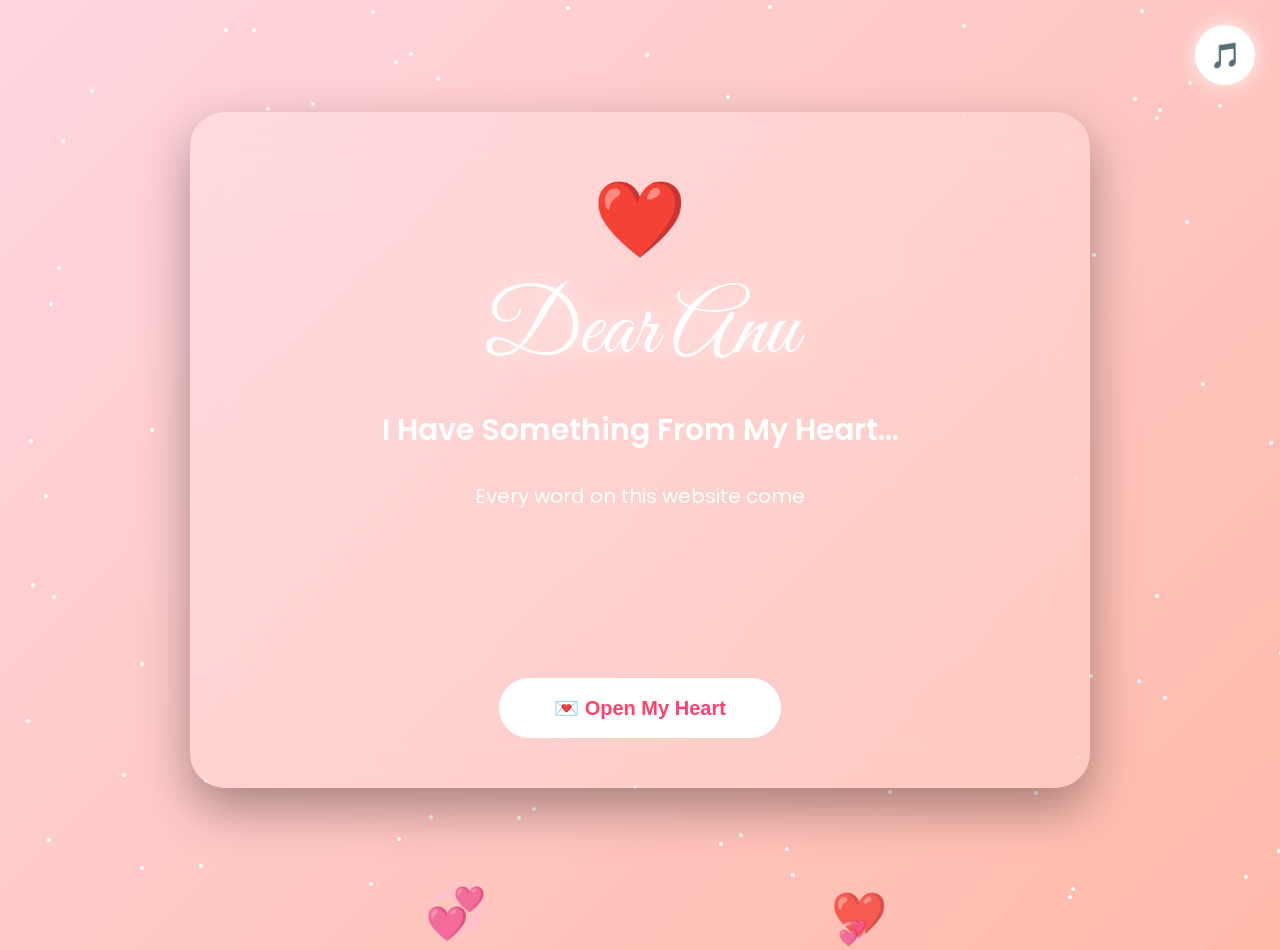
==== home.html @ 05cdf2a6 "Rename index.html to home.html" ====
<!DOCTYPE html>
<html lang="en">

<head>

<meta charset="UTF-8">
<meta name="viewport" content="width=device-width, initial-scale=1.0">

<title>For Anu ❤️</title>

<!-- Google Fonts -->
<link href="https://fonts.googleapis.com/css2?family=Great+Vibes&family=Poppins:wght@300;400;600;700&display=swap" rel="stylesheet">

<!-- CSS File -->
<link rel="stylesheet" href="style.css">

</head>


<body>


<!-- Background Effects -->

<div id="hearts"></div>

<div id="petals"></div>

<div id="stars"></div>


<!-- Music -->

<audio id="music" loop>

<source src="music/song.mp3" type="audio/mp3">

</audio>


<button class="music-btn" onclick="playMusic()">
🎵
</button>



<!-- Main Card -->

<section class="welcome-card">


<div class="heart-beat">

❤️

</div>


<h1>
Dear Anu
</h1>


<h2>
I Have Something From My Heart...
</h2>



<div class="message">

<p id="typing">

</p>

</div>



<button class="open-btn" onclick="nextPage()">

💌 Open My Heart

</button>



</section>



<!-- Page Transition -->

<div id="transition">

</div>



<script src="script.js"></script>


</body>

</html>
---- style.css ----
/* =========================
   GLOBAL SETTINGS
========================= */

*{
    margin:0;
    padding:0;
    box-sizing:border-box;
}


body{

    height:100vh;
    overflow:hidden;

    font-family:'Poppins',sans-serif;

    display:flex;
    justify-content:center;
    align-items:center;

    background:
    linear-gradient(
        -45deg,
        #ff758c,
        #ff7eb3,
        #ffb199,
        #ffd6e0
    );

    background-size:400% 400%;

    animation:bgMove 15s ease infinite;

    color:white;

}



/* =========================
   BACKGROUND ANIMATION
========================= */


@keyframes bgMove{

0%{
background-position:0% 50%;
}

50%{
background-position:100% 50%;
}

100%{
background-position:0% 50%;
}

}



/* =========================
   MAIN CARD
========================= */


.welcome-card{


width:90%;
max-width:900px;

padding:50px 40px;

text-align:center;


background:rgba(255,255,255,0.18);

backdrop-filter:blur(20px);


border-radius:35px;


box-shadow:

0 20px 50px rgba(0,0,0,0.35);


z-index:10;


animation:

fadeIn 2s ease;


}



@keyframes fadeIn{


from{

opacity:0;

transform:scale(.7);

}


to{

opacity:1;

transform:scale(1);

}


}



/* =========================
   TITLE
========================= */


h1{

font-family:'Great Vibes',cursive;

font-size:90px;

font-weight:400;

margin-bottom:20px;


text-shadow:

0 0 20px rgba(255,255,255,.8);


}



h2{


font-size:30px;

font-weight:600;

margin-bottom:25px;


}



/* =========================
   MESSAGE
========================= */


.message{


font-size:20px;

line-height:1.8;

min-height:170px;


}



/* =========================
   HEART BEAT
========================= */


.heart-beat{


font-size:75px;

display:inline-block;


animation:

heartbeat 1s infinite;


}



@keyframes heartbeat{


0%{

transform:scale(1);

}


50%{

transform:scale(1.3);

}


100%{

transform:scale(1);


}

}



/* =========================
   BUTTON
========================= */


.open-btn{


margin-top:30px;


padding:

18px 55px;


border:none;


border-radius:50px;


font-size:20px;


font-weight:700;


cursor:pointer;


color:#ff416c;


background:white;


transition:.4s;


}



.open-btn:hover{


transform:scale(1.1);


box-shadow:

0 0 30px white;


}




/* =========================
   MUSIC BUTTON
========================= */


.music-btn{


position:absolute;


top:25px;

right:25px;


width:60px;

height:60px;


border-radius:50%;


border:none;


font-size:25px;


cursor:pointer;


background:white;


color:#ff416c;


z-index:20;


box-shadow:

0 0 20px rgba(255,255,255,.8);


}



/* =========================
   FLOATING HEARTS
========================= */


.heart{


position:absolute;

bottom:-50px;

font-size:30px;

animation:

floatHeart linear infinite;


opacity:.8;

}



@keyframes floatHeart{


0%{

transform:

translateY(0)
rotate(0deg);

opacity:1;

}


100%{

transform:

translateY(-120vh)
rotate(360deg);


opacity:0;


}

}



/* =========================
   ROSE PETALS
========================= */


.petal{


position:absolute;

top:-50px;

font-size:25px;


animation:

fallPetal linear infinite;


}



@keyframes fallPetal{


0%{

transform:

translateY(0)
rotate(0deg);


}


100%{

transform:

translateY(110vh)
rotate(360deg);


}


}



/* =========================
   STARS
========================= */


.star{


position:absolute;


width:4px;

height:4px;


background:white;


border-radius:50%;


animation:

twinkle 2s infinite;


}



@keyframes twinkle{


0%,100%{

opacity:1;

}


50%{

opacity:.2;

transform:scale(.5);

}


}



/* =========================
   PAGE TRANSITION
========================= */


#transition{


position:fixed;


height:100%;

width:100%;


background:white;


top:0;

left:0;


transform:translateX(-100%);


z-index:100;


transition:.8s;


}




/* =========================
   MOBILE DESIGN
========================= */


@media(max-width:600px){


.welcome-card{


padding:35px 20px;


}



h1{

font-size:65px;

}


h2{

font-size:22px;

}


.message{

font-size:16px;

}


.open-btn{


padding:15px 35px;


font-size:17px;


}


}
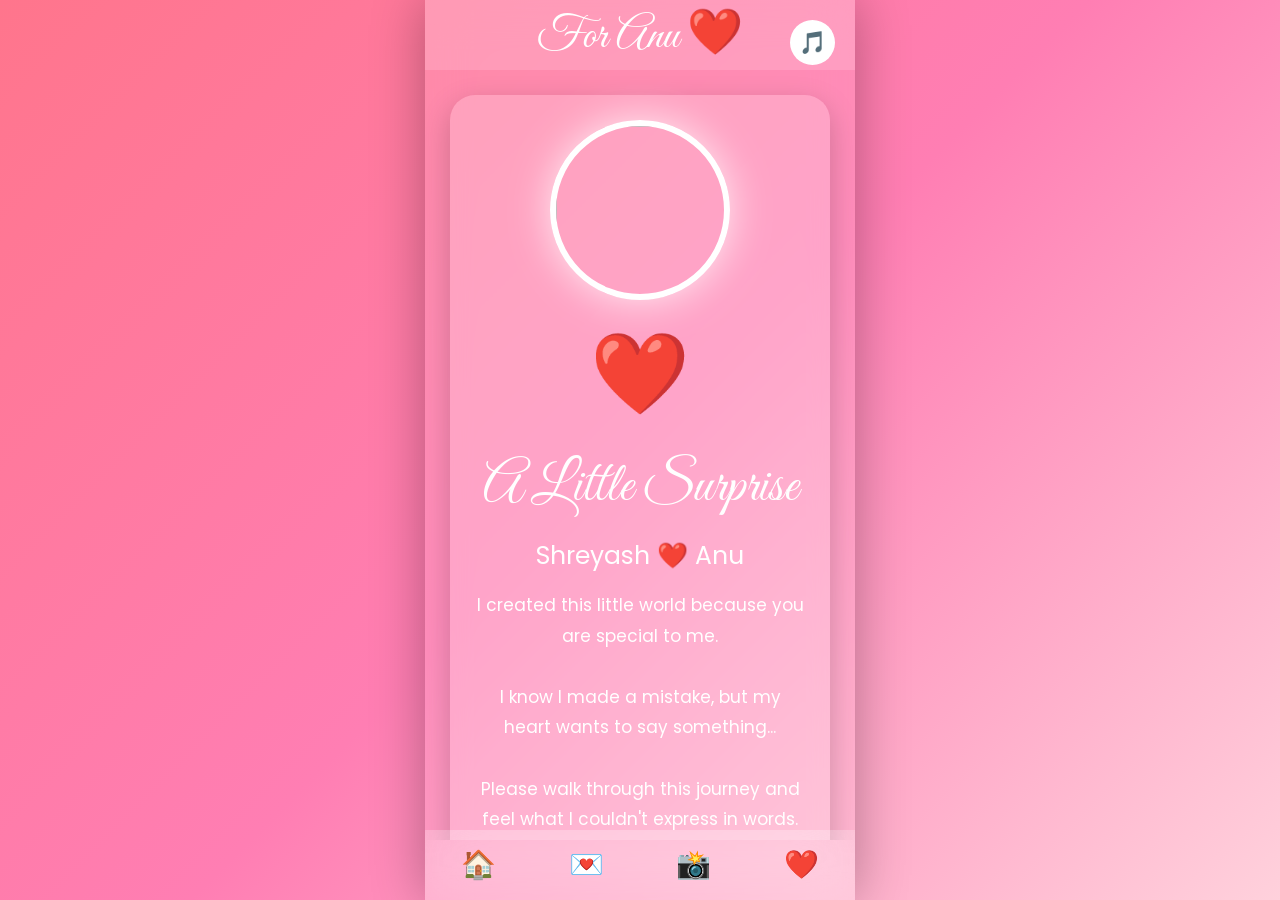
==== commit 2bba6cd7: "Update home.html" ====
--- a/home.html
+++ b/home.html
@@ -8,96 +8,396 @@
 
 <title>For Anu ❤️</title>
 
-<!-- Google Fonts -->
-<link href="https://fonts.googleapis.com/css2?family=Great+Vibes&family=Poppins:wght@300;400;600;700&display=swap" rel="stylesheet">
-
-<!-- CSS File -->
+
 <link rel="stylesheet" href="style.css">
 
+
+<link href="https://fonts.googleapis.com/css2?family=Great+Vibes&family=Poppins:wght@300;500;700&display=swap" rel="stylesheet">
+
+
+<style>
+
+body{
+
+background:
+
+linear-gradient(
+135deg,
+#ff758c,
+#ff7eb3,
+#ffd1dc
+);
+
+}
+
+
+
+.profile{
+
+text-align:center;
+
+}
+
+
+
+.profile img{
+
+
+width:180px;
+
+height:180px;
+
+border-radius:50%;
+
+
+object-fit:cover;
+
+
+border:6px solid white;
+
+
+box-shadow:
+
+0 0 40px rgba(255,255,255,.8);
+
+
+}
+
+
+
+.title{
+
+
+font-family:'Great Vibes';
+
+font-size:55px;
+
+margin-top:20px;
+
+
+}
+
+
+
+.names{
+
+
+font-size:25px;
+
+margin:15px;
+
+
+}
+
+
+
+.heart{
+
+
+font-size:80px;
+
+animation:heartbeat 1s infinite;
+
+
+}
+
+
+
+@keyframes heartbeat{
+
+
+50%{
+
+transform:scale(1.2);
+
+}
+
+
+}
+
+
+
+
+
+.message{
+
+
+line-height:1.8;
+
+font-size:17px;
+
+
+}
+
+
+
+
+.music-btn{
+
+
+position:absolute;
+
+
+right:20px;
+
+top:20px;
+
+
+background:white;
+
+
+border:none;
+
+
+border-radius:50%;
+
+
+width:45px;
+
+height:45px;
+
+
+font-size:22px;
+
+
+}
+
+
+
+</style>
+
+
 </head>
 
 
 <body>
 
 
-<!-- Background Effects -->
-
-<div id="hearts"></div>
-
-<div id="petals"></div>
-
-<div id="stars"></div>
-
-
-<!-- Music -->
-
-<audio id="music" loop>
-
-<source src="music/song.mp3" type="audio/mp3">
-
-</audio>
-
-
-<button class="music-btn" onclick="playMusic()">
+
+<div class="app">
+
+
+
+<!-- HEADER -->
+
+<div class="header">
+
+
+For Anu ❤️
+
+
+<button class="music-btn">
+
 🎵
+
 </button>
 
 
-
-<!-- Main Card -->
-
-<section class="welcome-card">
-
-
-<div class="heart-beat">
+</div>
+
+
+
+
+
+<!-- CONTENT -->
+
+<div class="screen fade">
+
+
+<div class="app-card profile">
+
+
+
+<!-- Replace with your photo -->
+
+<img src="images/couple.jpg">
+
+
+
+<div class="heart">
 
 ❤️
 
 </div>
 
 
-<h1>
-Dear Anu
-</h1>
-
-
-<h2>
-I Have Something From My Heart...
-</h2>
+
+<div class="title">
+
+A Little Surprise
+
+</div>
+
+
+
+<div class="names">
+
+Shreyash ❤️ Anu
+
+</div>
+
 
 
 
 <div class="message">
 
-<p id="typing">
-
-</p>
-
-</div>
-
-
-
-<button class="open-btn" onclick="nextPage()">
-
-💌 Open My Heart
+
+I created this little world
+
+because you are special to me.
+
+
+<br><br>
+
+
+I know I made a mistake,
+
+but my heart wants to say something...
+
+
+<br><br>
+
+
+Please walk through this journey
+
+and feel what I couldn't express in words.
+
+
+❤️
+
+
+</div>
+
+
+
+<button class="app-btn"
+
+onclick="nextPage()">
+
+
+Open My Heart 💌
+
 
 </button>
 
 
 
-</section>
-
-
-
-<!-- Page Transition -->
-
-<div id="transition">
-
-</div>
-
-
-
-<script src="script.js"></script>
+</div>
+
+
+
+</div>
+
+
+
+
+
+<!-- BOTTOM NAV -->
+
+<div class="bottom-nav">
+
+
+<div class="nav-item">
+
+🏠
+
+</div>
+
+
+<div class="nav-item" onclick="nextPage()">
+
+💌
+
+</div>
+
+
+<div class="nav-item">
+
+📸
+
+</div>
+
+
+<div class="nav-item">
+
+❤️
+
+</div>
+
+
+</div>
+
+
+
+</div>
+
+
+
+
+
+<script>
+
+
+function nextPage(){
+
+
+window.location.href="page2.html";
+
+
+}
+
+
+
+
+
+// floating hearts
+
+
+setInterval(()=>{
+
+
+let h=document.createElement("div");
+
+
+h.innerHTML="❤️";
+
+
+h.style.position="fixed";
+
+
+h.style.bottom="-50px";
+
+
+h.style.left=Math.random()*100+"%";
+
+
+h.style.fontSize="30px";
+
+
+h.style.animation="float 8s linear";
+
+
+document.body.appendChild(h);
+
+
+
+setTimeout(()=>{
+
+
+h.remove();
+
+
+},8000);
+
+
+
+},600);
+
+
+
+</script>
+
+
 
 
 </body>
--- a/style.css
+++ b/style.css
@@ -1,603 +1,352 @@
-/* =========================
-   GLOBAL SETTINGS
-========================= */
+/* Romantic Mobile App Theme */
 
 *{
-    margin:0;
-    padding:0;
-    box-sizing:border-box;
+margin:0;
+padding:0;
+box-sizing:border-box;
 }
 
 
 body{
 
-    height:100vh;
-    overflow:hidden;
-
-    font-family:'Poppins',sans-serif;
-
-    display:flex;
-    justify-content:center;
-    align-items:center;
-
-    background:
-    linear-gradient(
-        -45deg,
-        #ff758c,
-        #ff7eb3,
-        #ffb199,
-        #ffd6e0
-    );
-
-    background-size:400% 400%;
-
-    animation:bgMove 15s ease infinite;
-
-    color:white;
-
-}
-
-
-
-/* =========================
-   BACKGROUND ANIMATION
-========================= */
-
-
-@keyframes bgMove{
-
-0%{
-background-position:0% 50%;
-}
+min-height:100vh;
+
+background:
+linear-gradient(
+135deg,
+#ff758c,
+#ff7eb3
+);
+
+font-family:'Poppins',sans-serif;
+
+display:flex;
+
+justify-content:center;
+
+align-items:center;
+
+overflow-x:hidden;
+
+}
+
+
+
+/* Mobile App Container */
+
+
+.app{
+
+
+width:100%;
+
+max-width:430px;
+
+height:100vh;
+
+
+background:
+
+rgba(255,255,255,.12);
+
+
+backdrop-filter:blur(20px);
+
+
+overflow:hidden;
+
+
+position:relative;
+
+
+box-shadow:
+
+0 0 50px rgba(0,0,0,.3);
+
+
+}
+
+
+
+/* Top App Bar */
+
+
+.header{
+
+
+height:70px;
+
+
+display:flex;
+
+align-items:center;
+
+justify-content:center;
+
+
+font-family:'Great Vibes';
+
+font-size:45px;
+
+
+color:white;
+
+
+background:
+
+rgba(255,255,255,.15);
+
+
+}
+
+
+
+/* Screen */
+
+
+.screen{
+
+
+height:
+
+calc(100vh - 130px);
+
+
+overflow-y:auto;
+
+
+padding:25px;
+
+
+}
+
+
+
+
+/* Cards */
+
+
+.app-card{
+
+
+background:
+
+rgba(255,255,255,.2);
+
+
+border-radius:25px;
+
+
+padding:25px;
+
+
+margin-bottom:20px;
+
+
+color:white;
+
+
+box-shadow:
+
+0 10px 30px rgba(0,0,0,.2);
+
+
+}
+
+
+
+
+
+/* Bottom Navigation */
+
+
+.bottom-nav{
+
+
+position:absolute;
+
+
+bottom:0;
+
+
+left:0;
+
+
+width:100%;
+
+
+height:70px;
+
+
+background:
+
+rgba(255,255,255,.2);
+
+
+backdrop-filter:blur(20px);
+
+
+display:flex;
+
+
+justify-content:space-around;
+
+
+align-items:center;
+
+
+}
+
+
+
+
+.nav-item{
+
+
+font-size:28px;
+
+
+cursor:pointer;
+
+
+transition:.3s;
+
+
+}
+
+
+
+.nav-item:hover{
+
+
+transform:scale(1.3);
+
+
+}
+
+
+
+
+
+/* Buttons */
+
+
+.app-btn{
+
+
+width:100%;
+
+
+padding:16px;
+
+
+border:none;
+
+
+border-radius:50px;
+
+
+background:white;
+
+
+color:#ff416c;
+
+
+font-size:18px;
+
+
+font-weight:bold;
+
+
+margin-top:20px;
+
+
+}
+
+
+
+
+/* Page animation */
+
+
+.fade{
+
+
+animation:
+
+slide .8s;
+
+
+}
+
+
+
+@keyframes slide{
+
+
+from{
+
+opacity:0;
+
+transform:translateX(50px);
+
+}
+
+
+to{
+
+opacity:1;
+
+transform:translateX(0);
+
+}
+
+
+}
+
+
+
+/* Heartbeat */
+
+
+.heart-beat{
+
+
+animation:
+
+heartbeat 1s infinite;
+
+
+}
+
+
+
+@keyframes heartbeat{
+
 
 50%{
-background-position:100% 50%;
-}
-
-100%{
-background-position:0% 50%;
-}
-
-}
-
-
-
-/* =========================
-   MAIN CARD
-========================= */
-
-
-.welcome-card{
-
-
-width:90%;
-max-width:900px;
-
-padding:50px 40px;
-
-text-align:center;
-
-
-background:rgba(255,255,255,0.18);
-
-backdrop-filter:blur(20px);
-
-
-border-radius:35px;
-
-
-box-shadow:
-
-0 20px 50px rgba(0,0,0,0.35);
-
-
-z-index:10;
-
-
-animation:
-
-fadeIn 2s ease;
-
-
-}
-
-
-
-@keyframes fadeIn{
-
-
-from{
-
-opacity:0;
-
-transform:scale(.7);
-
-}
-
-
-to{
-
-opacity:1;
-
-transform:scale(1);
-
-}
-
-
-}
-
-
-
-/* =========================
-   TITLE
-========================= */
-
-
-h1{
-
-font-family:'Great Vibes',cursive;
-
-font-size:90px;
-
-font-weight:400;
-
-margin-bottom:20px;
-
-
-text-shadow:
-
-0 0 20px rgba(255,255,255,.8);
-
-
-}
-
-
-
-h2{
-
-
-font-size:30px;
-
-font-weight:600;
-
-margin-bottom:25px;
-
-
-}
-
-
-
-/* =========================
-   MESSAGE
-========================= */
-
-
-.message{
-
-
-font-size:20px;
-
-line-height:1.8;
-
-min-height:170px;
-
-
-}
-
-
-
-/* =========================
-   HEART BEAT
-========================= */
-
-
-.heart-beat{
-
-
-font-size:75px;
-
-display:inline-block;
-
-
-animation:
-
-heartbeat 1s infinite;
-
-
-}
-
-
-
-@keyframes heartbeat{
-
-
-0%{
-
-transform:scale(1);
-
-}
-
-
-50%{
-
-transform:scale(1.3);
-
-}
-
-
-100%{
-
-transform:scale(1);
-
-
-}
-
-}
-
-
-
-/* =========================
-   BUTTON
-========================= */
-
-
-.open-btn{
-
-
-margin-top:30px;
-
-
-padding:
-
-18px 55px;
-
-
-border:none;
-
-
-border-radius:50px;
-
-
-font-size:20px;
-
-
-font-weight:700;
-
-
-cursor:pointer;
-
-
-color:#ff416c;
-
-
-background:white;
-
-
-transition:.4s;
-
-
-}
-
-
-
-.open-btn:hover{
-
-
-transform:scale(1.1);
-
-
-box-shadow:
-
-0 0 30px white;
-
-
-}
-
-
-
-
-/* =========================
-   MUSIC BUTTON
-========================= */
-
-
-.music-btn{
-
-
-position:absolute;
-
-
-top:25px;
-
-right:25px;
-
-
-width:60px;
-
-height:60px;
-
-
-border-radius:50%;
-
-
-border:none;
-
-
-font-size:25px;
-
-
-cursor:pointer;
-
-
-background:white;
-
-
-color:#ff416c;
-
-
-z-index:20;
-
-
-box-shadow:
-
-0 0 20px rgba(255,255,255,.8);
-
-
-}
-
-
-
-/* =========================
-   FLOATING HEARTS
-========================= */
-
-
-.heart{
-
-
-position:absolute;
-
-bottom:-50px;
-
-font-size:30px;
-
-animation:
-
-floatHeart linear infinite;
-
-
-opacity:.8;
-
-}
-
-
-
-@keyframes floatHeart{
-
-
-0%{
-
-transform:
-
-translateY(0)
-rotate(0deg);
-
-opacity:1;
-
-}
-
-
-100%{
-
-transform:
-
-translateY(-120vh)
-rotate(360deg);
-
-
-opacity:0;
-
-
-}
-
-}
-
-
-
-/* =========================
-   ROSE PETALS
-========================= */
-
-
-.petal{
-
-
-position:absolute;
-
-top:-50px;
-
-font-size:25px;
-
-
-animation:
-
-fallPetal linear infinite;
-
-
-}
-
-
-
-@keyframes fallPetal{
-
-
-0%{
-
-transform:
-
-translateY(0)
-rotate(0deg);
-
-
-}
-
-
-100%{
-
-transform:
-
-translateY(110vh)
-rotate(360deg);
-
-
-}
-
-
-}
-
-
-
-/* =========================
-   STARS
-========================= */
-
-
-.star{
-
-
-position:absolute;
-
-
-width:4px;
-
-height:4px;
-
-
-background:white;
-
-
-border-radius:50%;
-
-
-animation:
-
-twinkle 2s infinite;
-
-
-}
-
-
-
-@keyframes twinkle{
-
-
-0%,100%{
-
-opacity:1;
-
-}
-
-
-50%{
-
-opacity:.2;
-
-transform:scale(.5);
-
-}
-
-
-}
-
-
-
-/* =========================
-   PAGE TRANSITION
-========================= */
-
-
-#transition{
-
-
-position:fixed;
-
-
-height:100%;
-
-width:100%;
-
-
-background:white;
-
-
-top:0;
-
-left:0;
-
-
-transform:translateX(-100%);
-
-
-z-index:100;
-
-
-transition:.8s;
-
-
-}
-
-
-
-
-/* =========================
-   MOBILE DESIGN
-========================= */
-
-
-@media(max-width:600px){
-
-
-.welcome-card{
-
-
-padding:35px 20px;
-
-
-}
-
-
-
-h1{
-
-font-size:65px;
-
-}
-
-
-h2{
-
-font-size:22px;
-
-}
-
-
-.message{
-
-font-size:16px;
-
-}
-
-
-.open-btn{
-
-
-padding:15px 35px;
-
-
-font-size:17px;
-
-
-}
-
-
-}
+
+transform:scale(1.2);
+
+}
+
+
+}
+
+
+
+
+/* Mobile Fix */
+
+
+@media(max-width:430px){
+
+
+.app{
+
+border-radius:0;
+
+}
+
+
+}
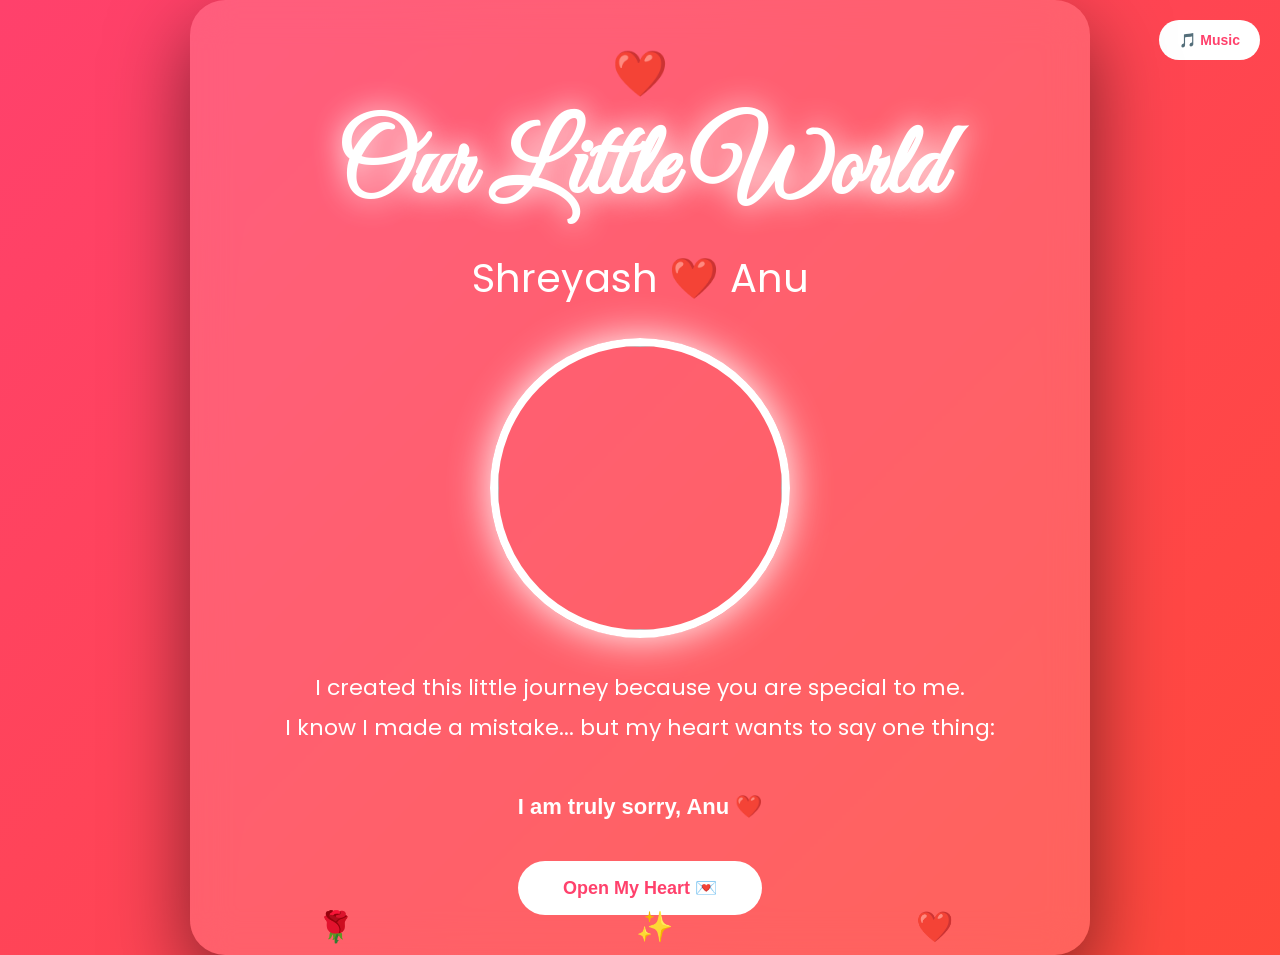
==== commit 6ff9efbe: "Update home.html" ====
--- a/home.html
+++ b/home.html
@@ -9,112 +9,305 @@
 <title>For Anu ❤️</title>
 
 
-<link rel="stylesheet" href="style.css">
-
-
-<link href="https://fonts.googleapis.com/css2?family=Great+Vibes&family=Poppins:wght@300;500;700&display=swap" rel="stylesheet">
+<link href="https://fonts.googleapis.com/css2?family=Great+Vibes&family=Poppins:wght@300;400;600;700&display=swap" rel="stylesheet">
 
 
 <style>
 
+
+*{
+margin:0;
+padding:0;
+box-sizing:border-box;
+}
+
+
 body{
+
+
+min-height:100vh;
+
+
+display:flex;
+
+
+justify-content:center;
+
+
+align-items:center;
+
+
+font-family:Poppins,sans-serif;
+
+
+overflow:hidden;
+
+
+color:white;
+
+
 
 background:
 
 linear-gradient(
 135deg,
+#ff416c,
+#ff4b2b,
 #ff758c,
-#ff7eb3,
-#ffd1dc
+#ff7eb3
 );
 
-}
-
-
-
-.profile{
+
+background-size:400% 400%;
+
+
+animation:bg 12s infinite alternate;
+
+
+}
+
+
+
+@keyframes bg{
+
+
+100%{
+
+background-position:right;
+
+}
+
+
+}
+
+
+
+
+/* Main Card */
+
+
+.card{
+
+
+width:min(90%,900px);
+
+
+padding:40px;
+
 
 text-align:center;
 
-}
-
-
-
-.profile img{
-
-
-width:180px;
-
-height:180px;
+
+
+background:
+
+rgba(255,255,255,.15);
+
+
+
+backdrop-filter:blur(20px);
+
+
+
+border-radius:35px;
+
+
+
+box-shadow:
+
+0 30px 80px rgba(0,0,0,.5);
+
+
+
+animation:
+
+show 1.5s ease;
+
+
+
+}
+
+
+
+@keyframes show{
+
+
+from{
+
+opacity:0;
+
+transform:
+
+translateY(80px)
+scale(.7);
+
+}
+
+
+to{
+
+opacity:1;
+
+transform:
+
+translateY(0)
+scale(1);
+
+}
+
+
+}
+
+
+
+
+
+h1{
+
+
+font-family:'Great Vibes';
+
+
+font-size:
+
+clamp(55px,10vw,100px);
+
+
+
+text-shadow:
+
+0 0 30px white;
+
+
+
+}
+
+
+
+.names{
+
+
+font-size:
+
+clamp(22px,5vw,40px);
+
+
+
+margin:15px;
+
+
+}
+
+
+
+.heart{
+
+
+font-size:45px;
+
+
+animation:
+
+beat 1s infinite;
+
+
+}
+
+
+
+@keyframes beat{
+
+
+50%{
+
+transform:scale(1.3);
+
+
+}
+
+
+}
+
+
+
+
+
+/* Photo */
+
+
+.photo{
+
+
+margin:30px auto;
+
+
+width:
+
+clamp(180px,40vw,300px);
+
+
+height:
+
+clamp(180px,40vw,300px);
+
 
 border-radius:50%;
 
 
+overflow:hidden;
+
+
+
+border:
+
+8px solid white;
+
+
+
+box-shadow:
+
+0 0 40px white;
+
+
+
+animation:
+
+photoFloat 4s infinite;
+
+
+
+}
+
+
+
+.photo img{
+
+
+width:100%;
+
+
+height:100%;
+
+
 object-fit:cover;
 
 
-border:6px solid white;
-
-
-box-shadow:
-
-0 0 40px rgba(255,255,255,.8);
-
-
-}
-
-
-
-.title{
-
-
-font-family:'Great Vibes';
-
-font-size:55px;
-
-margin-top:20px;
-
-
-}
-
-
-
-.names{
-
-
-font-size:25px;
-
-margin:15px;
-
-
-}
-
-
-
-.heart{
-
-
-font-size:80px;
-
-animation:heartbeat 1s infinite;
-
-
-}
-
-
-
-@keyframes heartbeat{
+}
+
+
+
+
+@keyframes photoFloat{
 
 
 50%{
 
-transform:scale(1.2);
-
-}
-
-
-}
-
+transform:translateY(-15px);
+
+}
+
+
+}
 
 
 
@@ -122,42 +315,163 @@
 .message{
 
 
+font-size:
+
+clamp(15px,3vw,22px);
+
+
 line-height:1.8;
 
-font-size:17px;
-
-
-}
-
-
-
-
-.music-btn{
+
+}
+
+
+
+button{
+
+
+margin-top:35px;
+
+
+padding:
+
+16px 45px;
+
+
+
+border:none;
+
+
+border-radius:50px;
+
+
+background:white;
+
+
+color:#ff416c;
+
+
+font-size:18px;
+
+
+font-weight:bold;
+
+
+cursor:pointer;
+
+
+
+animation:pulse 2s infinite;
+
+
+}
+
+
+
+
+@keyframes pulse{
+
+
+50%{
+
+transform:scale(1.1);
+
+}
+
+
+}
+
+
+
+
+
+.music{
+
+
+position:fixed;
+
+
+top:20px;
+
+
+right:20px;
+
+
+}
+
+
+
+.music button{
+
+
+margin:0;
+
+
+padding:12px 20px;
+
+
+font-size:14px;
+
+
+}
+
+
+
+
+/* Hearts */
+
+
+.floating{
 
 
 position:absolute;
 
 
-right:20px;
-
-top:20px;
-
-
-background:white;
-
-
-border:none;
-
-
-border-radius:50%;
-
-
-width:45px;
-
-height:45px;
-
-
-font-size:22px;
+bottom:-50px;
+
+
+font-size:30px;
+
+
+animation:rise linear infinite;
+
+
+}
+
+
+
+@keyframes rise{
+
+
+100%{
+
+
+transform:
+
+translateY(-120vh)
+rotate(360deg);
+
+
+opacity:0;
+
+
+}
+
+
+
+}
+
+
+
+
+@media(max-width:500px){
+
+
+.card{
+
+padding:25px;
+
+}
 
 
 }
@@ -166,7 +480,6 @@
 
 </style>
 
-
 </head>
 
 
@@ -174,21 +487,26 @@
 
 
 
-<div class="app">
-
-
-
-<!-- HEADER -->
-
-<div class="header">
-
-
-For Anu ❤️
-
-
-<button class="music-btn">
-
-🎵
+
+<!-- Music -->
+
+
+<audio id="music" loop>
+
+
+<source src="music/song.mp3" type="audio/mp3">
+
+
+</audio>
+
+
+
+<div class="music">
+
+
+<button onclick="playMusic()">
+
+🎵 Music
 
 </button>
 
@@ -199,139 +517,98 @@
 
 
 
-<!-- CONTENT -->
-
-<div class="screen fade">
-
-
-<div class="app-card profile">
-
-
-
-<!-- Replace with your photo -->
+
+<div class="card">
+
+
+
+<div class="heart">
+
+❤️
+
+</div>
+
+
+
+<h1>
+
+Our Little World
+
+</h1>
+
+
+
+
+<div class="names">
+
+
+Shreyash ❤️ Anu
+
+
+</div>
+
+
+
+
+<div class="photo">
+
 
 <img src="images/couple.jpg">
 
 
-
-<div class="heart">
-
-❤️
-
 </div>
 
 
 
-<div class="title">
-
-A Little Surprise
+
+<div class="message">
+
+
+I created this little journey
+
+because you are special to me.
+
+
+<br>
+
+
+I know I made a mistake...
+
+but my heart wants to say
+
+one thing:
+
+
+<br><br>
+
+
+<strong>
+
+I am truly sorry, Anu ❤️
+
+</strong>
+
 
 </div>
 
 
 
-<div class="names">
-
-Shreyash ❤️ Anu
+
+<button onclick="nextPage()">
+
+
+Open My Heart 💌
+
+
+</button>
+
+
 
 </div>
 
 
 
 
-<div class="message">
-
-
-I created this little world
-
-because you are special to me.
-
-
-<br><br>
-
-
-I know I made a mistake,
-
-but my heart wants to say something...
-
-
-<br><br>
-
-
-Please walk through this journey
-
-and feel what I couldn't express in words.
-
-
-❤️
-
-
-</div>
-
-
-
-<button class="app-btn"
-
-onclick="nextPage()">
-
-
-Open My Heart 💌
-
-
-</button>
-
-
-
-</div>
-
-
-
-</div>
-
-
-
-
-
-<!-- BOTTOM NAV -->
-
-<div class="bottom-nav">
-
-
-<div class="nav-item">
-
-🏠
-
-</div>
-
-
-<div class="nav-item" onclick="nextPage()">
-
-💌
-
-</div>
-
-
-<div class="nav-item">
-
-📸
-
-</div>
-
-
-<div class="nav-item">
-
-❤️
-
-</div>
-
-
-</div>
-
-
-
-</div>
-
-
 
 
 
@@ -349,8 +626,21 @@
 
 
 
-
-// floating hearts
+function playMusic(){
+
+
+let music=document.getElementById("music");
+
+
+music.play();
+
+
+}
+
+
+
+
+// Floating hearts
 
 
 setInterval(()=>{
@@ -359,22 +649,24 @@
 let h=document.createElement("div");
 
 
-h.innerHTML="❤️";
-
-
-h.style.position="fixed";
-
-
-h.style.bottom="-50px";
+h.className="floating";
+
+
+h.innerHTML=
+
+["❤️","💕","🌹","💖","✨"]
+[Math.floor(Math.random()*5)];
+
 
 
 h.style.left=Math.random()*100+"%";
 
 
-h.style.fontSize="30px";
-
-
-h.style.animation="float 8s linear";
+
+h.style.animationDuration=
+
+(5+Math.random()*6)+"s";
+
 
 
 document.body.appendChild(h);
@@ -387,11 +679,11 @@
 h.remove();
 
 
-},8000);
-
-
-
-},600);
+},12000);
+
+
+
+},400);
 
 
 
